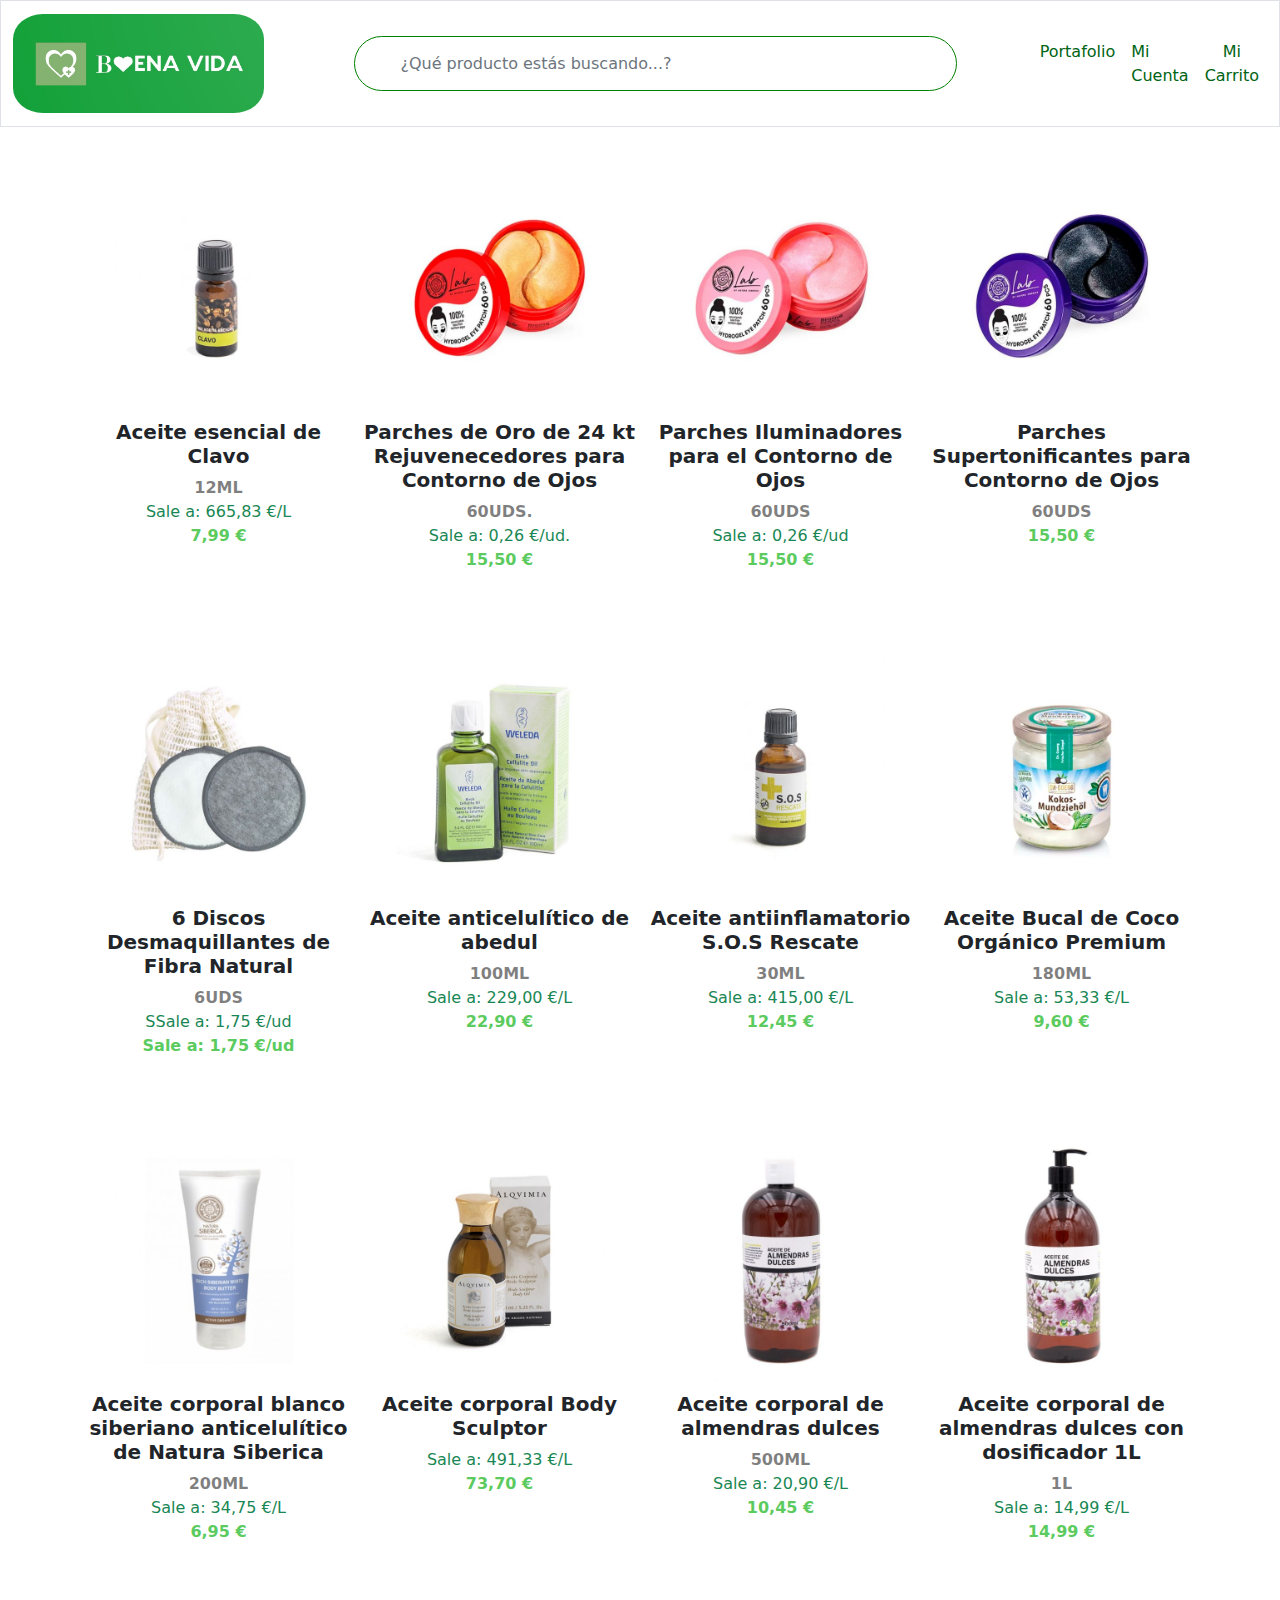
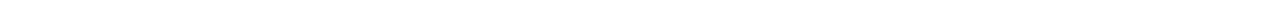
==== eco-store/views/index.html @ 56328e15 "first commit" ====
<!DOCTYPE html>
<html lang="en">
<head>
    <meta charset="UTF-8">
    <meta http-equiv="X-UA-Compatible" content="IE=edge">
    <meta name="viewport" content="width=device-width, initial-scale=1.0">
    <title>Document</title>
    <link href="../public/libs/bootstrap-5.2.0-dist/css/bootstrap.min.css" rel="stylesheet">
    <link href="../public/css/style.css" rel="stylesheet">
    <script src="../public/libs/bootstrap-5.2.0-dist/js/bootstrap.min.js"></script>
    <script src="../public/libs/bootstrap-5.2.0-dist/js/bootstrap.bundle.min.js"></script>
    <script src="../public/js/fontawesome.js"></script>
    <script src="../public/js/script.js"></script>
</head>
<body>
    <nav class="navbar navbar-expand-lg bg-white border mb-4">
        <div class="container-fluid">
          <img src="../public/img/src-eco-store/logo.jpg" class="navbar-brand logo-text logo" title="LogoBuenaVida" alt="LogoBuenaVida" class="logo">
          <!-- <a class="navbar-brand logo-text" href="#">Santiago</a> -->
          <button class="navbar-toggler" type="button" data-bs-toggle="collapse" data-bs-target="#navbarNav" aria-controls="navbarNav" aria-expanded="false" aria-label="Toggle navigation">
            <span class="navbar-toggler-icon"></span>
          </button>
          
          <div class="collapse navbar-collapse" id="navbarNav">
            <div class="container">
                <div class="row height d-flex justify-content-center align-items-center">
                  <div class="col-10">
                    <div class="form">
                      <input type="text" class="form-control form-input" placeholder="¿Qué producto estás buscando...?">
                      <span class="left-pan"><i class="fa fa-search" style="color:#006414"></i></span>
                    </div>
                  </div>
                </div>
              </div>

            <ul class="navbar-nav ms-auto">
              <li class="nav-item">
                <a class="nav-link fav color-verde" href="#fav"><i class="fa-regular fa-heart fa-2x color-verde"></i>Portafolio</a>
              </li>
              <li class="nav-item dropdown">
                <a class="nav-link color-verde" href="#" role="button" data-bs-toggle="dropdown" aria-expanded="false">
                    <i class="fa-regular fa-user fa-2x color-verde"></i>
                    Mi Cuenta
                </a>
                <ul class="dropdown-menu">
                  <li><a class="dropdown-item" href="#"><i class="fa-solid fa-user fa-xs"></i>  Mi Cuenta</a></li>
                  <li><hr class="dropdown-divider"></li>
                  <li><a class="dropdown-item" href="#"><i class="fa-regular fa-heart"></i>  Mis Favoritos</a></li>
                  <li><hr class="dropdown-divider"></li>
                  <li><a class="dropdown-item" href="#"><i class="fa-solid fa-cart-shopping"></i>  Mi Carrito</a></li>
                  <li><hr class="dropdown-divider"></li>
                  <li><a class="dropdown-item" href="#"><i class="fa-solid fa-lock"></i></i> Entrar</a></li>
                  <li><hr class="dropdown-divider"></li>
                  <li><a class="dropdown-item" href="#"><i class="fa-solid fa-user-plus"></i> Crear una Cuenta</a></li>
                </ul>
              </li>
              <li class="nav-item">
                <a class="nav-link fav color-verde" href="#carrito"><i class="fa-solid fa-cart-shopping fa-2x color-verde"></i><span>Mi Carrito</span></a>
              </li>
            </ul>
          </div>
        </div>
    </nav>

      <div class="container text-center card-group ms-auto p-sm-2">
        <div class="card border-0">
          <img class="card-img-top m-auto m-0" src="../public/img/src-eco-store/1.jpg" style="width: 13rem;" alt="Card image cap">
          <div class="card-body p-lg-1">
            <h5 class="card-title fw-bold">Aceite esencial de Clavo</h5>
            <p class="card-text fw-bold fw-bolder text-black-50 m-0">12ML</p>
            <p class="card-text text-success m-0">Sale a: 665,83 €/L</p>
            <p class="card-text fw-bold" style="color: #5ccb5f;">7,99 €</p>
            <a href="#" class="btn btn-primary text-center align-middle botoncart"><i class="fa-solid fa-cart-plus"></i> Añadir a la cesta</a>
          </div>
        </div>
        <div class="card border-0">
          <img class="card-img-top m-auto m-0" src="../public/img/src-eco-store/2.jpg" style="width: 13rem;" alt="Card image cap">
          <div class="card-body p-lg-1">
            <h5 class="card-title fw-bold">Parches de Oro de 24 kt Rejuvenecedores para Contorno de Ojos</h5>
            <p class="card-text fw-bold fw-bolder text-black-50 m-0">60UDS.</p>
            <p class="card-text text-success m-0">Sale a: 0,26 €/ud.</p>
            <p class="card-text fw-bold" style="color: #5ccb5f;">15,50 €</p>
            <a href="#" class="btn btn-primary text-center align-middle botoncart"><i class="fa-solid fa-cart-plus"></i> Añadir a la cesta</a>
          </div>
        </div>
        <div class="card border-0">
          <img class="card-img-top m-auto m-0" src="../public/img/src-eco-store/3.jpg" style="width: 13rem;" alt="Card image cap">
          <div class="card-body p-lg-1">
            <h5 class="card-title fw-bold">Parches Iluminadores para el Contorno de Ojos</h5>
            <p class="card-text fw-bold fw-bolder text-black-50 m-0">60UDS</p>
            <p class="card-text text-success m-0">Sale a: 0,26 €/ud</p>
            <p class="card-text fw-bold" style="color: #5ccb5f;">15,50 €</p>
            <a href="#" class="btn btn-primary text-center align-middle botoncart"><i class="fa-solid fa-cart-plus"></i> Añadir a la cesta</a>
          </div>
        </div>
        <div class="card border-0">
          <img class="card-img-top m-auto m-0" src="../public/img/src-eco-store/4.jpg" style="width: 13rem;" alt="Card image cap">
          <div class="card-body p-lg-1">
            <h5 class="card-title fw-bold">Parches Supertonificantes para Contorno de Ojos</h5>
            <p class="card-text fw-bold fw-bolder text-black-50 m-0">60UDS</p>
            <p class="card-text text-success m-0"></p>
            <p class="card-text fw-bold" style="color: #5ccb5f;">15,50 €</p>
            <a href="#" class="btn btn-primary text-center align-middle botoncart"><i class="fa-solid fa-cart-plus"></i> Añadir a la cesta</a>
          </div>
        </div>
      </div>

      <div class="container text-center card-group ms-auto p-sm-2">
        <div class="card border-0">
          <img class="card-img-top m-auto m-0" src="../public/img/src-eco-store/5.jpg" style="width: 13rem;" alt="Card image cap">
          <div class="card-body p-lg-1">
            <h5 class="card-title fw-bold">6 Discos Desmaquillantes de Fibra Natural</h5>
            <p class="card-text fw-bold fw-bolder text-black-50 m-0">6UDS</p>
            <p class="card-text text-success m-0">SSale a: 1,75 €/ud</p>
            <p class="card-text fw-bold" style="color: #5ccb5f;">Sale a: 1,75 €/ud</p>
            <a href="#" class="btn btn-primary text-center align-middle botoncart"><i class="fa-solid fa-cart-plus"></i> Añadir a la cesta</a>
          </div>
        </div>
        <div class="card border-0">
          <img class="card-img-top m-auto m-0" src="../public/img/src-eco-store/6.jpg" style="width: 13rem;" alt="Card image cap">
          <div class="card-body p-lg-1">
            <h5 class="card-title fw-bold">Aceite anticelulítico de abedul</h5>
            <p class="card-text fw-bold fw-bolder text-black-50 m-0">100ML</p>
            <p class="card-text text-success m-0">Sale a: 229,00 €/L</p>
            <p class="card-text fw-bold" style="color: #5ccb5f;">22,90 €</p>
            <a href="#" class="btn btn-primary text-center align-middle botoncart"><i class="fa-solid fa-cart-plus"></i> Añadir a la cesta</a>
          </div>
        </div>
        <div class="card border-0">
          <img class="card-img-top m-auto m-0" src="../public/img/src-eco-store/7.jpg" style="width: 13rem;" alt="Card image cap">
          <div class="card-body p-lg-1">
            <h5 class="card-title fw-bold">Aceite antiinflamatorio S.O.S Rescate</h5>
            <p class="card-text fw-bold fw-bolder text-black-50 m-0">30ML</p>
            <p class="card-text text-success m-0">Sale a: 415,00 €/L</p>
            <p class="card-text fw-bold" style="color: #5ccb5f;">12,45 €</p>
            <a href="#" class="btn btn-primary text-center align-middle botoncart"><i class="fa-solid fa-cart-plus"></i> Añadir a la cesta</a>
          </div>
        </div>
        <div class="card border-0">
          <img class="card-img-top m-auto m-0" src="../public/img/src-eco-store/8.jpg" style="width: 13rem;" alt="Card image cap">
          <div class="card-body p-lg-1">
            <h5 class="card-title fw-bold">Aceite Bucal de Coco Orgánico Premium</h5>
            <p class="card-text fw-bold fw-bolder text-black-50 m-0">180ML</p>
            <p class="card-text text-success m-0">Sale a: 53,33 €/L</p>
            <p class="card-text fw-bold" style="color: #5ccb5f;">9,60 €</p>
            <a href="#" class="btn btn-primary text-center align-middle botoncart"><i class="fa-solid fa-cart-plus"></i> Añadir a la cesta</a>
          </div>
        </div>
      </div>

      <div class="container text-center card-group ms-auto p-sm-2 ">
        <div class="card border-0">
          <img class="card-img-top m-auto m-0" src="../public/img/src-eco-store/9.jpg" style="width: 13rem;" alt="Card image cap">
          <div class="card-body p-lg-1">
            <h5 class="card-title fw-bold">Aceite corporal blanco siberiano anticelulítico de Natura Siberica</h5>
            <p class="card-text fw-bold fw-bolder text-black-50 m-0">200ML</p>
            <p class="card-text text-success m-0">Sale a: 34,75 €/L</p>
            <p class="card-text fw-bold" style="color: #5ccb5f;">6,95 €</p>
            <a href="#" class="btn btn-primary text-center align-middle botoncart"><i class="fa-solid fa-cart-plus"></i> Añadir a la cesta</a>
          </div>
        </div>
        <div class="card border-0">
          <img class="card-img-top m-auto m-0" src="../public/img/src-eco-store/10.jpg" style="width: 13rem;" alt="Card image cap">
          <div class="card-body p-lg-1">
            <h5 class="card-title fw-bold">Aceite corporal Body Sculptor</h5>
            <p class="card-text fw-bold fw-bolder text-black-50 m-0"></p>
            <p class="card-text text-success m-0">Sale a: 491,33 €/L</p>
            <p class="card-text fw-bold" style="color: #5ccb5f;">73,70 €</p>
            <a href="#" class="btn btn-primary text-center align-middle botoncart"><i class="fa-solid fa-cart-plus"></i> Añadir a la cesta</a>
          </div>
        </div>
        <div class="card border-0">
          <img class="card-img-top m-auto m-0" src="../public/img/src-eco-store/11.jpg" style="width: 13rem;" alt="Card image cap">
          <div class="card-body p-lg-1">
            <h5 class="card-title fw-bold">Aceite corporal de almendras dulces</h5>
            <p class="card-text fw-bold fw-bolder text-black-50 m-0">500ML</p>
            <p class="card-text text-success m-0">Sale a: 20,90 €/L</p>
            <p class="card-text fw-bold" style="color: #5ccb5f;">10,45 €</p>
            <a href="#" class="btn btn-primary text-center align-middle botoncart"><i class="fa-solid fa-cart-plus"></i> Añadir a la cesta</a>
          </div>
        </div>
        <div class="card border-0">
          <img class="card-img-top m-auto m-0" src="../public/img/src-eco-store/12.jpg" style="width: 13rem;" alt="Card image cap">
          <div class="card-body p-lg-1">
            <h5 class="card-title fw-bold">Aceite corporal de almendras dulces con dosificador 1L</h5>
            <p class="card-text fw-bold fw-bolder text-black-50 m-0">1L</p>
            <p class="card-text text-success m-0">Sale a: 14,99 €/L</p>
            <p class="card-text fw-bold" style="color: #5ccb5f;">14,99 €</p>
            <a href="#" class="btn btn-primary text-center align-middle botoncart"><i class="fa-solid fa-cart-plus"></i> Añadir a la cesta</a>
          </div>
        </div>
      </div>
      
</body>
</html>
---- eco-store/public/css/style.css ----
.logo{
    width: 20%;
    background-repeat: no-repeat;
    background-position: 100%;
    border-radius: 30px;
}

.form{
    position: relative;
    
}

.form span{
    position: absolute;
    right: 17px;
    top: 13px;
    padding: 2px;
    border-left: 1px solid #ffffff;
}

.left-pan{
    padding-left: 7px;
}

.left-pan i{
   padding-left: 10px;
}

.form-input{
    height: 55px;
    text-indent: 33px;
    border-radius: 30px;
    border-color: green;
    color: #006414;
}

.fav{
    color: white;
    text-align: center;
}

.color-verde{
    color: #006414;
}


.card:hover{
    box-shadow: 0 10px 20px rgba(0,0,0,.12), 0 4px 8px rgba(0,0,0,.06);
    transform: scale(1.05);
    transition: .5s;
    
}

.botoncart{
    opacity: 0;
    transition: .5s;
}

.card:hover .botoncart{
    opacity: 1;
    transition: .5s;
}
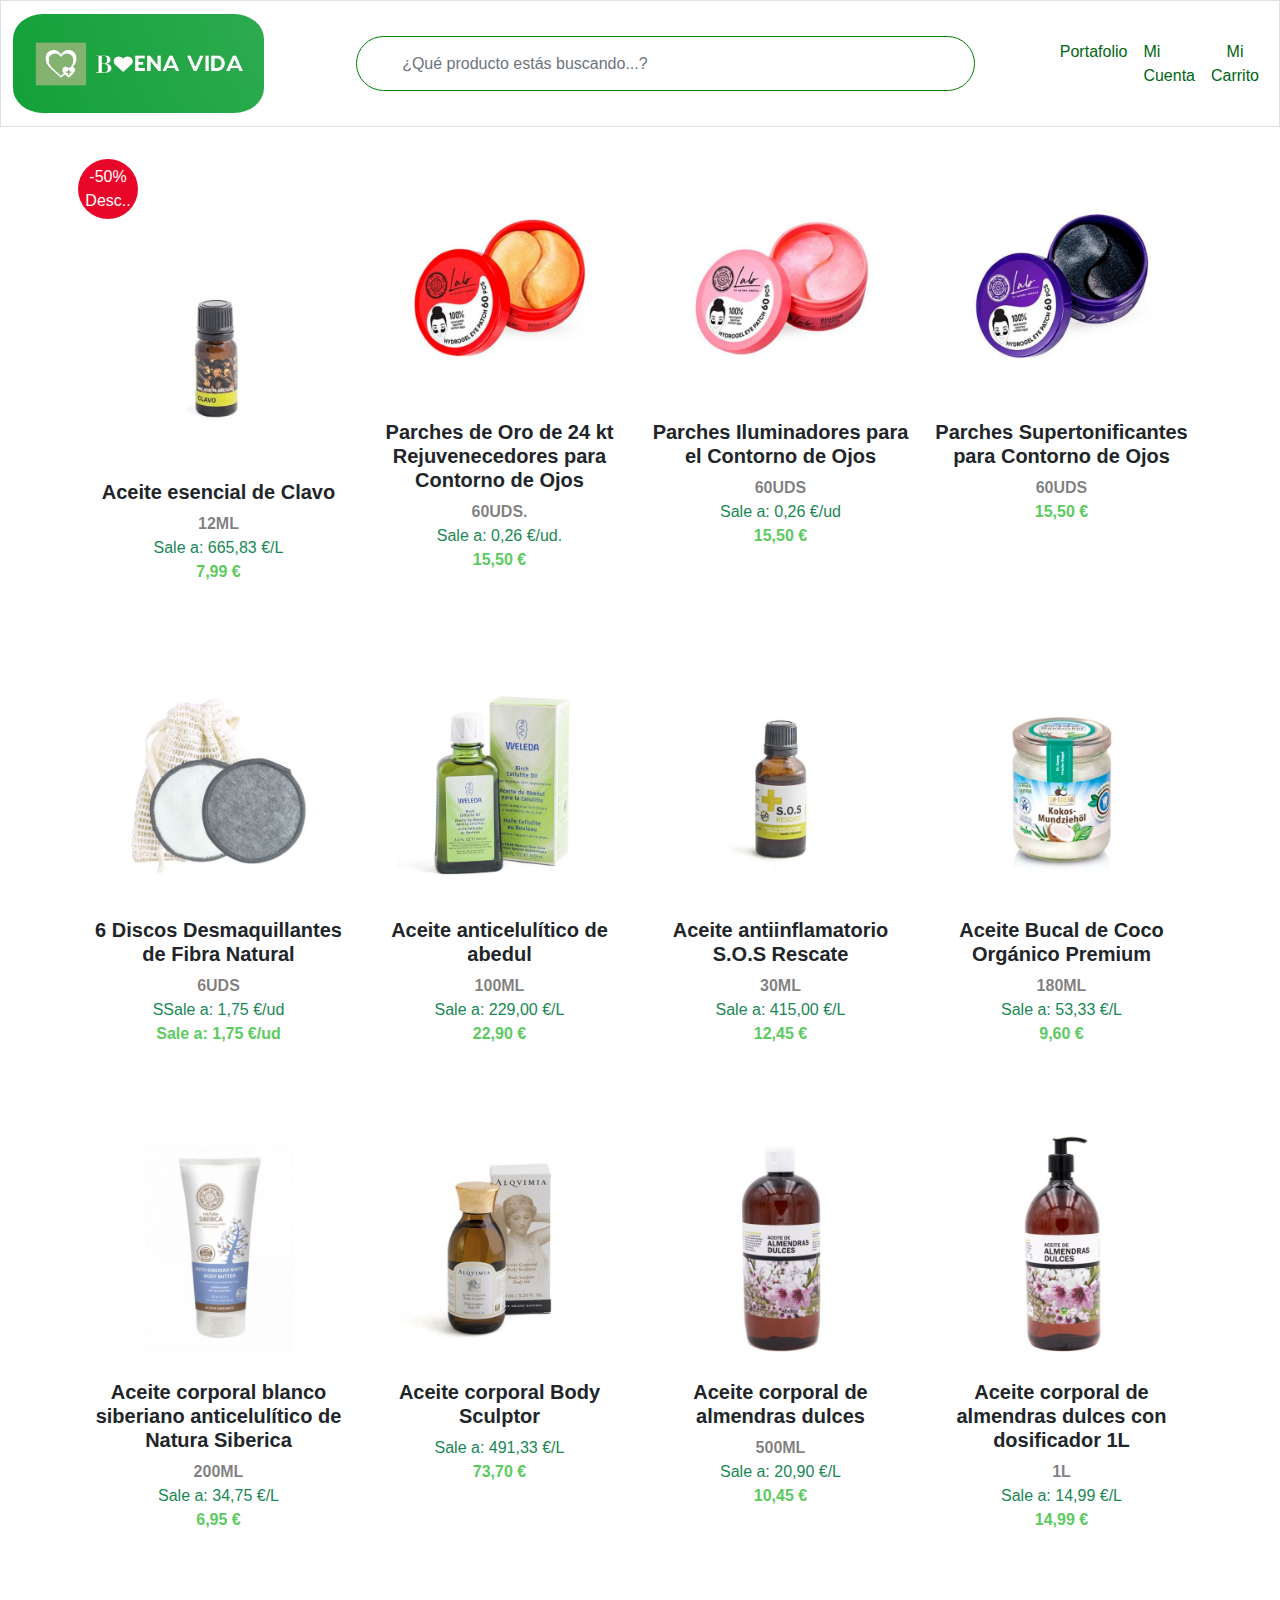
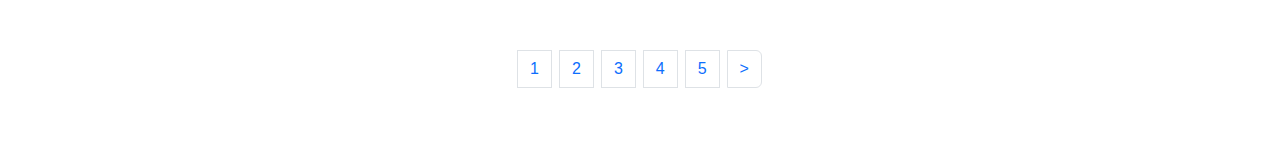
==== commit 11c8e8b1: "Ajuste de rutas" ====
--- a/eco-store/views/index.html
+++ b/eco-store/views/index.html
@@ -11,16 +11,16 @@
     <script src="../public/libs/bootstrap-5.2.0-dist/js/bootstrap.bundle.min.js"></script>
     <script src="../public/js/fontawesome.js"></script>
     <script src="../public/js/script.js"></script>
+    <script src="../public/libs/jquery-3.6.1.js"></script>
 </head>
 <body>
-    <nav class="navbar navbar-expand-lg bg-white border mb-4">
+    <header class="navbar navbar-expand-lg bg-white border mb-4">
         <div class="container-fluid">
           <img src="../public/img/src-eco-store/logo.jpg" class="navbar-brand logo-text logo" title="LogoBuenaVida" alt="LogoBuenaVida" class="logo">
           <!-- <a class="navbar-brand logo-text" href="#">Santiago</a> -->
           <button class="navbar-toggler" type="button" data-bs-toggle="collapse" data-bs-target="#navbarNav" aria-controls="navbarNav" aria-expanded="false" aria-label="Toggle navigation">
             <span class="navbar-toggler-icon"></span>
           </button>
-          
           <div class="collapse navbar-collapse" id="navbarNav">
             <div class="container">
                 <div class="row height d-flex justify-content-center align-items-center">
@@ -43,7 +43,7 @@
                     Mi Cuenta
                 </a>
                 <ul class="dropdown-menu">
-                  <li><a class="dropdown-item" href="#"><i class="fa-solid fa-user fa-xs"></i>  Mi Cuenta</a></li>
+                  <li><a class="dropdown-item" href="/eco-store/views/login.html"><i class="fa-solid fa-user fa-xs"></i>  Mi Cuenta</a></li>
                   <li><hr class="dropdown-divider"></li>
                   <li><a class="dropdown-item" href="#"><i class="fa-regular fa-heart"></i>  Mis Favoritos</a></li>
                   <li><hr class="dropdown-divider"></li>
@@ -60,10 +60,11 @@
             </ul>
           </div>
         </div>
-    </nav>
-
-      <div class="container text-center card-group ms-auto p-sm-2">
-        <div class="card border-0">
+      </header>
+
+      <div class="container text-center card-group ms-auto p-sm-2">    
+        <div class="card border-0">
+          <span class="descuento ">-50% Desc..</span>
           <img class="card-img-top m-auto m-0" src="../public/img/src-eco-store/1.jpg" style="width: 13rem;" alt="Card image cap">
           <div class="card-body p-lg-1">
             <h5 class="card-title fw-bold">Aceite esencial de Clavo</h5>
@@ -190,6 +191,23 @@
           </div>
         </div>
       </div>
+
+      <nav aria-label="Page navigation example">
+        <ul class="pagination justify-content-center p-5" style="color: black;">
+          <li class="page-item disabled">
+            <!-- <a class="page-link">Previous</a> -->
+          </li>
+          <li class="page-item m-1"><a class="page-link" href="#">1</a></li>
+          <li class="page-item m-1"><a class="page-link" href="#">2</a></li>
+          <li class="page-item m-1"><a class="page-link" href="#">3</a></li>
+          <li class="page-item m-1"><a class="page-link" href="#">4</a></li>
+          <li class="page-item m-1"><a class="page-link" href="#">5</a></li>
+          <li class="page-item m-1">
+            <a class="page-link" href="#">></a>
+          </li>
+        </ul>
+      </nav>
       
 </body>
+
 </html>--- a/eco-store/public/css/style.css
+++ b/eco-store/public/css/style.css
@@ -1,3 +1,7 @@
+*{
+    font-family: WorkSans-Regular, Helvetica,Arial, sans-serif;
+}
+
 .logo{
     width: 20%;
     background-repeat: no-repeat;
@@ -59,4 +63,20 @@
 .card:hover .botoncart{
     opacity: 1;
     transition: .5s;
+}
+
+.descuento{
+    background: #e80729;
+    border-radius: 50%;
+    width: 60px;
+    height: 60px;
+    color: white;
+    display: flex;
+	justify-content: center;
+	align-items: center;
+	text-align: center;
+}
+
+.border-radius{
+    background: #006414;
 }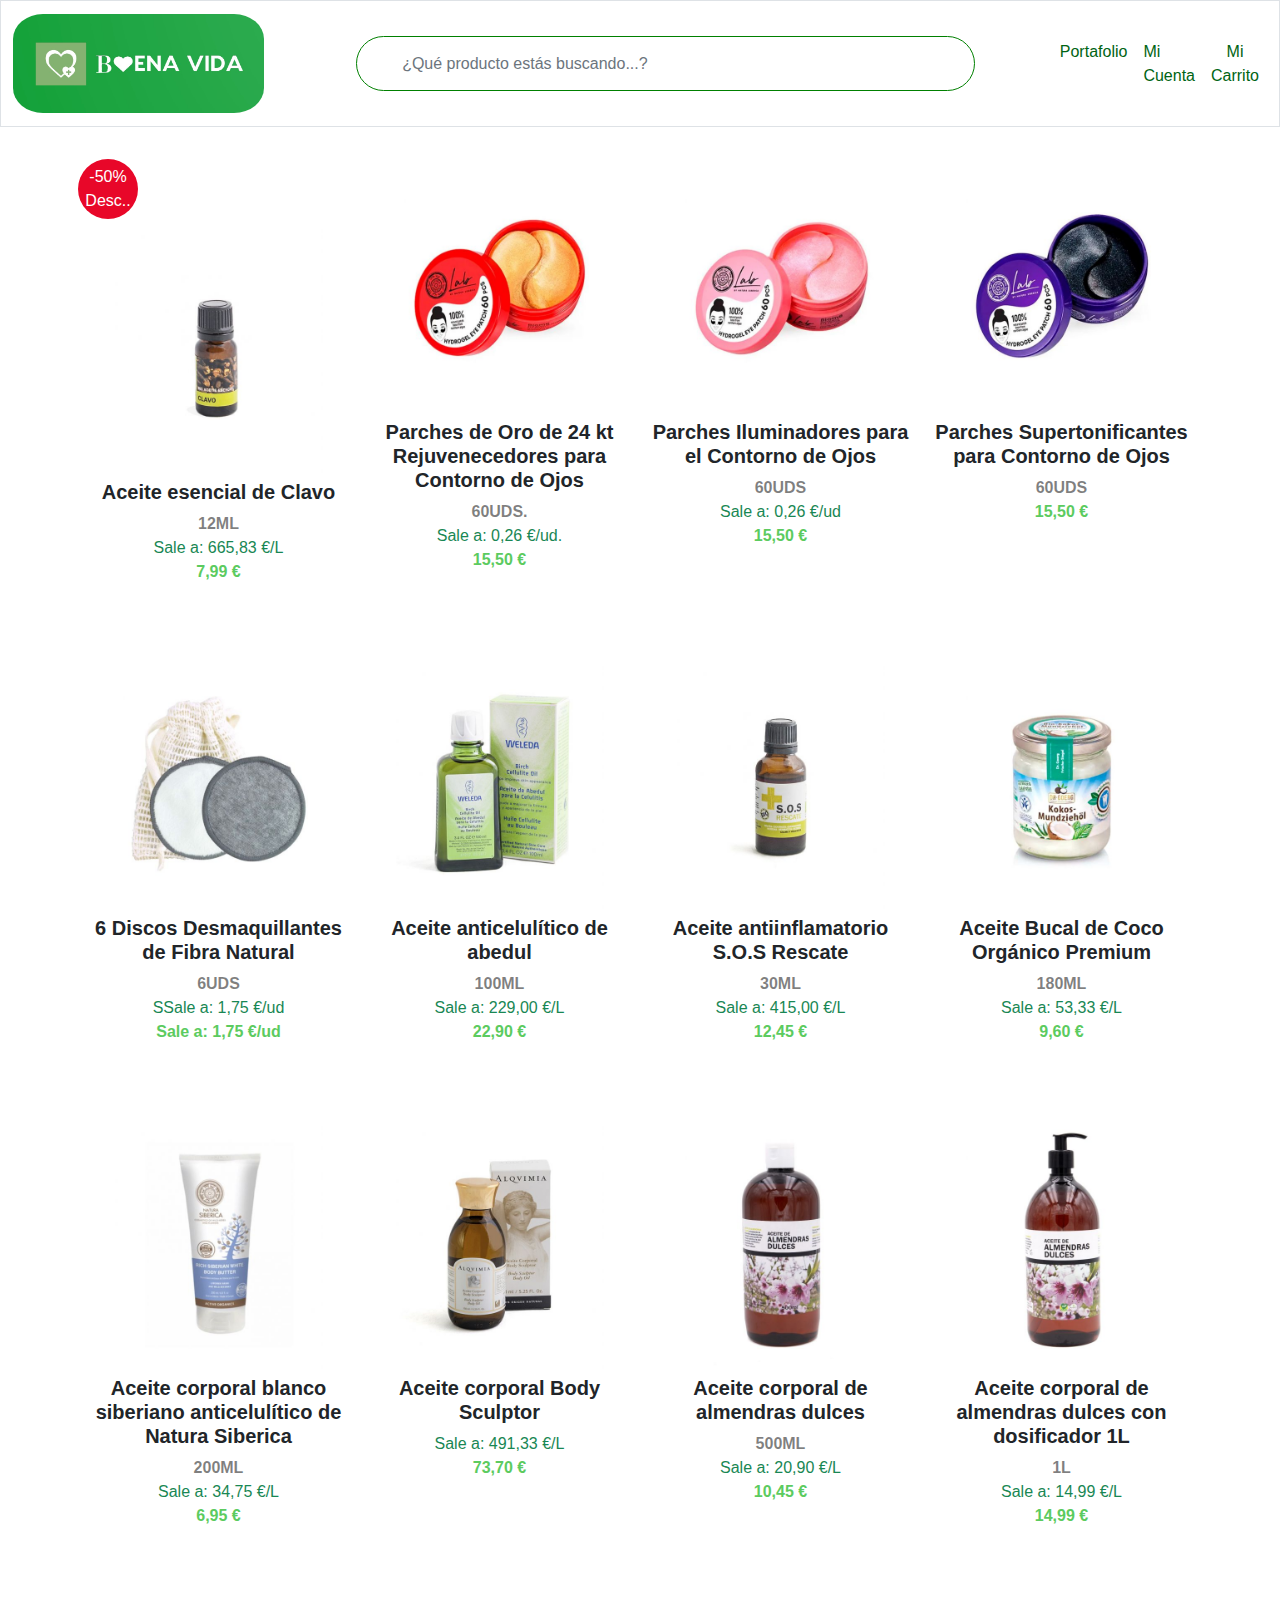
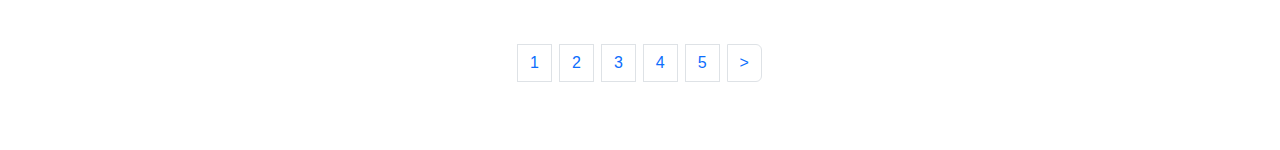
==== commit 35a91dcd: "#" ====
--- a/eco-store/views/index.html
+++ b/eco-store/views/index.html
@@ -1,213 +1,376 @@
 <!DOCTYPE html>
 <html lang="en">
+
 <head>
-    <meta charset="UTF-8">
-    <meta http-equiv="X-UA-Compatible" content="IE=edge">
-    <meta name="viewport" content="width=device-width, initial-scale=1.0">
-    <title>Document</title>
-    <link href="../public/libs/bootstrap-5.2.0-dist/css/bootstrap.min.css" rel="stylesheet">
-    <link href="../public/css/style.css" rel="stylesheet">
-    <script src="../public/libs/bootstrap-5.2.0-dist/js/bootstrap.min.js"></script>
-    <script src="../public/libs/bootstrap-5.2.0-dist/js/bootstrap.bundle.min.js"></script>
-    <script src="../public/js/fontawesome.js"></script>
-    <script src="../public/js/script.js"></script>
-    <script src="../public/libs/jquery-3.6.1.js"></script>
+  <meta charset="UTF-8">
+  <meta http-equiv="X-UA-Compatible" content="IE=edge">
+  <meta name="viewport" content="width=device-width, initial-scale=1.0">
+  <title>Buena Vida</title>
+  <link href="../public/libs/bootstrap-5.2.0-dist/css/bootstrap.min.css" rel="stylesheet">
+  <link href="../public/css/style.css" rel="stylesheet">
+  <script src="../public/libs/bootstrap-5.2.0-dist/js/bootstrap.min.js"></script>
+  <script src="../public/libs/bootstrap-5.2.0-dist/js/bootstrap.bundle.min.js"></script>
+  <script src="../public/js/fontawesome.js"></script>
+  <script src="../public/js/script.js"></script>
+  <script src="../public/libs/jquery-3.6.1.js"></script>
 </head>
+
 <body>
-    <header class="navbar navbar-expand-lg bg-white border mb-4">
-        <div class="container-fluid">
-          <img src="../public/img/src-eco-store/logo.jpg" class="navbar-brand logo-text logo" title="LogoBuenaVida" alt="LogoBuenaVida" class="logo">
-          <!-- <a class="navbar-brand logo-text" href="#">Santiago</a> -->
-          <button class="navbar-toggler" type="button" data-bs-toggle="collapse" data-bs-target="#navbarNav" aria-controls="navbarNav" aria-expanded="false" aria-label="Toggle navigation">
-            <span class="navbar-toggler-icon"></span>
-          </button>
-          <div class="collapse navbar-collapse" id="navbarNav">
-            <div class="container">
-                <div class="row height d-flex justify-content-center align-items-center">
-                  <div class="col-10">
-                    <div class="form">
-                      <input type="text" class="form-control form-input" placeholder="¿Qué producto estás buscando...?">
-                      <span class="left-pan"><i class="fa fa-search" style="color:#006414"></i></span>
-                    </div>
+  <header class="navbar navbar-expand-lg bg-white border mb-4">
+    <div class="container-fluid">
+      <img src="../public/img/src-eco-store/logo.jpg" class="navbar-brand logo-text logo" title="LogoBuenaVida"
+        alt="LogoBuenaVida" class="logo">
+      <!-- <a class="navbar-brand logo-text" href="#">Santiago</a> -->
+      <button class="navbar-toggler" type="button" data-bs-toggle="collapse" data-bs-target="#navbarNav"
+        aria-controls="navbarNav" aria-expanded="false" aria-label="Toggle navigation">
+        <span class="navbar-toggler-icon"></span>
+      </button>
+      <div class="collapse navbar-collapse" id="navbarNav">
+        <div class="container">
+          <div class="row height d-flex justify-content-center align-items-center">
+            <div class="col-10">
+              <div class="form">
+                <input type="text" class="form-control form-input" placeholder="¿Qué producto estás buscando...?">
+                <span class="left-pan"><i class="fa fa-search" style="color:#006414"></i></span>
+              </div>
+            </div>
+          </div>
+        </div>
+
+        <ul class="navbar-nav ms-auto">
+          <li class="nav-item">
+            <a class="nav-link fav color-verde" href="#fav"><i
+                class="fa-regular fa-heart fa-2x color-verde"></i>Portafolio</a>
+          </li>
+          <li class="nav-item dropdown">
+            <a class="nav-link color-verde" href="#" role="button" data-bs-toggle="dropdown" aria-expanded="false">
+              <i class="fa-regular fa-user fa-2x color-verde"></i>
+              Mi Cuenta
+            </a>
+            <ul class="dropdown-menu">
+              <li><a class="dropdown-item" href="/eco-store/views/login.html"><i class="fa-solid fa-user fa-xs"></i> Mi
+                  Cuenta</a></li>
+              <li>
+                <hr class="dropdown-divider">
+              </li>
+              <li><a class="dropdown-item" href="#"><i class="fa-regular fa-heart"></i> Mis Favoritos</a></li>
+              <li>
+                <hr class="dropdown-divider">
+              </li>
+              <li><a class="dropdown-item" href="/eco-store/views/cart.html"><i class="fa-solid fa-cart-shopping"></i>
+                  Mi Carrito</a></li>
+              <li>
+                <hr class="dropdown-divider">
+              </li>
+              <li><a class="dropdown-item" href="/eco-store/views/login.html"><i class="fa-solid fa-lock"></i></i>
+                  Entrar</a></li>
+              <li>
+                <hr class="dropdown-divider">
+              </li>
+              <li><a class="dropdown-item" href="/eco-store/views/register.html"><i class="fa-solid fa-user-plus"></i>
+                  Crear una Cuenta</a></li>
+            </ul>
+          </li>
+          <li class="nav-item">
+            <a class="nav-link fav color-verde" href="#carrito" data-bs-toggle="modal" data-bs-target="#miModal"><i
+                class="fa-solid fa-cart-shopping fa-2x color-verde"></i><span>Mi Carrito</span></a>
+            <!-- <div class="modal fade" id="miModal" tabindex="-1" aria-hidden="true" aria-labelledby="modalTitle">
+              <div class="modal-dialog modal-dialog-centered modal-dialog-scrollable">
+                <div class="modal-content">
+                  <div class="modal-header">
+                    <h5 class="modal-title" id="modalTitle">MI CARRITO</h5>
+                    <button type="button" class="btn-close" data-bs-dismiss="modal" aria-label="Close"></button>
+                  </div>
+                  <div class="modal-body">
+                    <p>
+                      ACEITE CORPORAL DE ALMENDRAS DULVES <button type="button" class="btn-close" data-bs-dismiss="modal" aria-label="Close"></button>
+                    </p>
+                    <span>500ML</span>
+                    
+                  </div>
+                  <div class="modal-footer">
+                    <button type="button" class="btn btn-secondary" data-bs-dismiss="modal">Cerrar</button>
+                    <button type="button" class="btn btn-primary" data-bs-dismiss="modal">Aceptar</button>
                   </div>
                 </div>
               </div>
-
-            <ul class="navbar-nav ms-auto">
-              <li class="nav-item">
-                <a class="nav-link fav color-verde" href="#fav"><i class="fa-regular fa-heart fa-2x color-verde"></i>Portafolio</a>
-              </li>
-              <li class="nav-item dropdown">
-                <a class="nav-link color-verde" href="#" role="button" data-bs-toggle="dropdown" aria-expanded="false">
-                    <i class="fa-regular fa-user fa-2x color-verde"></i>
-                    Mi Cuenta
-                </a>
-                <ul class="dropdown-menu">
-                  <li><a class="dropdown-item" href="/eco-store/views/login.html"><i class="fa-solid fa-user fa-xs"></i>  Mi Cuenta</a></li>
-                  <li><hr class="dropdown-divider"></li>
-                  <li><a class="dropdown-item" href="#"><i class="fa-regular fa-heart"></i>  Mis Favoritos</a></li>
-                  <li><hr class="dropdown-divider"></li>
-                  <li><a class="dropdown-item" href="#"><i class="fa-solid fa-cart-shopping"></i>  Mi Carrito</a></li>
-                  <li><hr class="dropdown-divider"></li>
-                  <li><a class="dropdown-item" href="#"><i class="fa-solid fa-lock"></i></i> Entrar</a></li>
-                  <li><hr class="dropdown-divider"></li>
-                  <li><a class="dropdown-item" href="#"><i class="fa-solid fa-user-plus"></i> Crear una Cuenta</a></li>
-                </ul>
-              </li>
-              <li class="nav-item">
-                <a class="nav-link fav color-verde" href="#carrito"><i class="fa-solid fa-cart-shopping fa-2x color-verde"></i><span>Mi Carrito</span></a>
-              </li>
-            </ul>
+            </div> -->
+            <div class="modal fade" id="miModal" tabindex="-1" role="dialog" aria-labelledby="exampleModalLabel"
+              aria-hidden="true">
+              <div class="modal-dialog modal-lg modal-dialog-centered" role="document">
+                <div class="modal-content">
+                  <div class="modal-header border-bottom-0">
+                    <h5 class="modal-title fw-bold" id="exampleModalLabel" style="color: #006414;">MI CARRITO (1)</h5>
+                    <button type="button" class="btn-close" data-bs-dismiss="modal" aria-label="Close"></button>
+                  </div>
+                  <div class="modal-body">
+                    <table class="table table-image">
+                      <thead>
+                        <tr>
+                          <th scope="col"></th>
+                          <th scope="col">Producto</th>
+                          <th scope="col">Precio</th>
+                          <th scope="col">Cantidad</th>
+                          <th scope="col">Subtotal</th>
+                          <th scope="col">Borrar</th>
+                        </tr>
+                      </thead>
+                      <tbody>
+                        <tr>
+                          <td class="w-25">
+                            <img src="/eco-store/public/img/src-eco-store/11.jpg" class="img-fluid img-thumbnail"
+                              alt="Sheep">
+                          </td>
+                          <td>Aceite corporal de almendras dulces</td>
+                          <td>10,45€</td>
+                          <td class="qty"><input type="text" class="form-control" id="input1" value="2"></td>
+                          <td>20,9€</td>
+                          <td>
+                            <a href="#" class="">
+                              <i class="fa-solid fa-xmark" style="color: #5ccb5f;"></i>
+                            </a>
+                          </td>
+                        </tr>
+                      </tbody>
+                    </table>
+                    <div class="d-flex justify-content-end">
+                      <h5>Total: <span class="price text-success">20,9 €</span></h5>
+                    </div>
+                  </div>
+                  <div class="modal-footer border-top-0 d-flex justify-content-between">
+                    <button onclick="location.href='/eco-store/views/cart.html'" type="button"
+                      class="btn btn-secondary border-0" style="background-color: #5ccb5f;" data-dismiss="modal">Ir al
+                      carrito</button>
+                    <button type="button" class="btn btn-success border-0" style="background-color: #5ccb5f;">Realizar
+                      Pedido</button>
+                  </div>
+                </div>
+              </div>
+            </div>
+          </li>
+        </ul>
+      </div>
+    </div>
+  </header>
+
+  <div class="modal fade" id="modalinfo" tabindex="-1" role="dialog" aria-labelledby="exampleModalLabel"
+    aria-hidden="true">
+    <div class="modal-dialog modal-lg modal-dialog-centered" role="document">
+      <div class="modal-content">
+        <div class="modal-header border-bottom-0">
+          <h5 class="modal-title fw-bold" id="exampleModalLabel" style="color: #006414;">Aceite esencial de Clavo</h5>
+          <button type="button" class="btn-close" data-bs-dismiss="modal" aria-label="Close"></button>
+        </div>
+        <div class="modal-body">
+          <table class="table table-image">
+            <thead>
+              <tr>
+                <th scope="col" id="columna-img"></th>
+                <th scope="col">Info</th>
+              </tr>
+            </thead>
+            <tbody>
+              <tr>
+                <td class="w-25">
+                  <img src="/eco-store/public/img/src-eco-store/1.jpg" class="img-fluid img-thumbnail border-0"
+                    alt="Sheep">
+                </td>
+                <td>
+                  <p class="card-text text-success m-0">Sale a: 665,83 €/L</p>
+                  <p class="card-text fw-bold" style="color: #5ccb5f;">7,99 €</p>
+                  <span>
+                    <hr>
+                    El aceite esencial de clavo es conocido por sus increíbles propiedades antimicrobianas,
+                    antimicóticas, antisépticas, antivirales, afrodisíacas y estimulantes. Perfecto para utilizar en tus
+                    mezclas de Cosmética Natural, añadiendo unas cuantas gotas en tu crema corporal o aceite vegetal,
+                    conseguirás nutrir y lucir una piel radiante y 100% cuidad
+                  </span>
+                </td>
+              </tr>
+            </tbody>
+          </table>
+          <div class="d-flex modal-footer justify-content-end border-0">
+
+            <a href="#" class="btn btn-primary text-center align-middle border-0" style="background-color: #efa229;"><i
+                class="fa-solid fa-cart-plus"></i>
+              Añadir a la cesta</a>
+
           </div>
         </div>
-      </header>
-
-      <div class="container text-center card-group ms-auto p-sm-2">    
-        <div class="card border-0">
-          <span class="descuento ">-50% Desc..</span>
-          <img class="card-img-top m-auto m-0" src="../public/img/src-eco-store/1.jpg" style="width: 13rem;" alt="Card image cap">
-          <div class="card-body p-lg-1">
-            <h5 class="card-title fw-bold">Aceite esencial de Clavo</h5>
-            <p class="card-text fw-bold fw-bolder text-black-50 m-0">12ML</p>
-            <p class="card-text text-success m-0">Sale a: 665,83 €/L</p>
-            <p class="card-text fw-bold" style="color: #5ccb5f;">7,99 €</p>
-            <a href="#" class="btn btn-primary text-center align-middle botoncart"><i class="fa-solid fa-cart-plus"></i> Añadir a la cesta</a>
-          </div>
-        </div>
-        <div class="card border-0">
-          <img class="card-img-top m-auto m-0" src="../public/img/src-eco-store/2.jpg" style="width: 13rem;" alt="Card image cap">
-          <div class="card-body p-lg-1">
-            <h5 class="card-title fw-bold">Parches de Oro de 24 kt Rejuvenecedores para Contorno de Ojos</h5>
-            <p class="card-text fw-bold fw-bolder text-black-50 m-0">60UDS.</p>
-            <p class="card-text text-success m-0">Sale a: 0,26 €/ud.</p>
-            <p class="card-text fw-bold" style="color: #5ccb5f;">15,50 €</p>
-            <a href="#" class="btn btn-primary text-center align-middle botoncart"><i class="fa-solid fa-cart-plus"></i> Añadir a la cesta</a>
-          </div>
-        </div>
-        <div class="card border-0">
-          <img class="card-img-top m-auto m-0" src="../public/img/src-eco-store/3.jpg" style="width: 13rem;" alt="Card image cap">
-          <div class="card-body p-lg-1">
-            <h5 class="card-title fw-bold">Parches Iluminadores para el Contorno de Ojos</h5>
-            <p class="card-text fw-bold fw-bolder text-black-50 m-0">60UDS</p>
-            <p class="card-text text-success m-0">Sale a: 0,26 €/ud</p>
-            <p class="card-text fw-bold" style="color: #5ccb5f;">15,50 €</p>
-            <a href="#" class="btn btn-primary text-center align-middle botoncart"><i class="fa-solid fa-cart-plus"></i> Añadir a la cesta</a>
-          </div>
-        </div>
-        <div class="card border-0">
-          <img class="card-img-top m-auto m-0" src="../public/img/src-eco-store/4.jpg" style="width: 13rem;" alt="Card image cap">
-          <div class="card-body p-lg-1">
-            <h5 class="card-title fw-bold">Parches Supertonificantes para Contorno de Ojos</h5>
-            <p class="card-text fw-bold fw-bolder text-black-50 m-0">60UDS</p>
-            <p class="card-text text-success m-0"></p>
-            <p class="card-text fw-bold" style="color: #5ccb5f;">15,50 €</p>
-            <a href="#" class="btn btn-primary text-center align-middle botoncart"><i class="fa-solid fa-cart-plus"></i> Añadir a la cesta</a>
-          </div>
-        </div>
-      </div>
-
-      <div class="container text-center card-group ms-auto p-sm-2">
-        <div class="card border-0">
-          <img class="card-img-top m-auto m-0" src="../public/img/src-eco-store/5.jpg" style="width: 13rem;" alt="Card image cap">
-          <div class="card-body p-lg-1">
-            <h5 class="card-title fw-bold">6 Discos Desmaquillantes de Fibra Natural</h5>
-            <p class="card-text fw-bold fw-bolder text-black-50 m-0">6UDS</p>
-            <p class="card-text text-success m-0">SSale a: 1,75 €/ud</p>
-            <p class="card-text fw-bold" style="color: #5ccb5f;">Sale a: 1,75 €/ud</p>
-            <a href="#" class="btn btn-primary text-center align-middle botoncart"><i class="fa-solid fa-cart-plus"></i> Añadir a la cesta</a>
-          </div>
-        </div>
-        <div class="card border-0">
-          <img class="card-img-top m-auto m-0" src="../public/img/src-eco-store/6.jpg" style="width: 13rem;" alt="Card image cap">
-          <div class="card-body p-lg-1">
-            <h5 class="card-title fw-bold">Aceite anticelulítico de abedul</h5>
-            <p class="card-text fw-bold fw-bolder text-black-50 m-0">100ML</p>
-            <p class="card-text text-success m-0">Sale a: 229,00 €/L</p>
-            <p class="card-text fw-bold" style="color: #5ccb5f;">22,90 €</p>
-            <a href="#" class="btn btn-primary text-center align-middle botoncart"><i class="fa-solid fa-cart-plus"></i> Añadir a la cesta</a>
-          </div>
-        </div>
-        <div class="card border-0">
-          <img class="card-img-top m-auto m-0" src="../public/img/src-eco-store/7.jpg" style="width: 13rem;" alt="Card image cap">
-          <div class="card-body p-lg-1">
-            <h5 class="card-title fw-bold">Aceite antiinflamatorio S.O.S Rescate</h5>
-            <p class="card-text fw-bold fw-bolder text-black-50 m-0">30ML</p>
-            <p class="card-text text-success m-0">Sale a: 415,00 €/L</p>
-            <p class="card-text fw-bold" style="color: #5ccb5f;">12,45 €</p>
-            <a href="#" class="btn btn-primary text-center align-middle botoncart"><i class="fa-solid fa-cart-plus"></i> Añadir a la cesta</a>
-          </div>
-        </div>
-        <div class="card border-0">
-          <img class="card-img-top m-auto m-0" src="../public/img/src-eco-store/8.jpg" style="width: 13rem;" alt="Card image cap">
-          <div class="card-body p-lg-1">
-            <h5 class="card-title fw-bold">Aceite Bucal de Coco Orgánico Premium</h5>
-            <p class="card-text fw-bold fw-bolder text-black-50 m-0">180ML</p>
-            <p class="card-text text-success m-0">Sale a: 53,33 €/L</p>
-            <p class="card-text fw-bold" style="color: #5ccb5f;">9,60 €</p>
-            <a href="#" class="btn btn-primary text-center align-middle botoncart"><i class="fa-solid fa-cart-plus"></i> Añadir a la cesta</a>
-          </div>
-        </div>
-      </div>
-
-      <div class="container text-center card-group ms-auto p-sm-2 ">
-        <div class="card border-0">
-          <img class="card-img-top m-auto m-0" src="../public/img/src-eco-store/9.jpg" style="width: 13rem;" alt="Card image cap">
-          <div class="card-body p-lg-1">
-            <h5 class="card-title fw-bold">Aceite corporal blanco siberiano anticelulítico de Natura Siberica</h5>
-            <p class="card-text fw-bold fw-bolder text-black-50 m-0">200ML</p>
-            <p class="card-text text-success m-0">Sale a: 34,75 €/L</p>
-            <p class="card-text fw-bold" style="color: #5ccb5f;">6,95 €</p>
-            <a href="#" class="btn btn-primary text-center align-middle botoncart"><i class="fa-solid fa-cart-plus"></i> Añadir a la cesta</a>
-          </div>
-        </div>
-        <div class="card border-0">
-          <img class="card-img-top m-auto m-0" src="../public/img/src-eco-store/10.jpg" style="width: 13rem;" alt="Card image cap">
-          <div class="card-body p-lg-1">
-            <h5 class="card-title fw-bold">Aceite corporal Body Sculptor</h5>
-            <p class="card-text fw-bold fw-bolder text-black-50 m-0"></p>
-            <p class="card-text text-success m-0">Sale a: 491,33 €/L</p>
-            <p class="card-text fw-bold" style="color: #5ccb5f;">73,70 €</p>
-            <a href="#" class="btn btn-primary text-center align-middle botoncart"><i class="fa-solid fa-cart-plus"></i> Añadir a la cesta</a>
-          </div>
-        </div>
-        <div class="card border-0">
-          <img class="card-img-top m-auto m-0" src="../public/img/src-eco-store/11.jpg" style="width: 13rem;" alt="Card image cap">
-          <div class="card-body p-lg-1">
-            <h5 class="card-title fw-bold">Aceite corporal de almendras dulces</h5>
-            <p class="card-text fw-bold fw-bolder text-black-50 m-0">500ML</p>
-            <p class="card-text text-success m-0">Sale a: 20,90 €/L</p>
-            <p class="card-text fw-bold" style="color: #5ccb5f;">10,45 €</p>
-            <a href="#" class="btn btn-primary text-center align-middle botoncart"><i class="fa-solid fa-cart-plus"></i> Añadir a la cesta</a>
-          </div>
-        </div>
-        <div class="card border-0">
-          <img class="card-img-top m-auto m-0" src="../public/img/src-eco-store/12.jpg" style="width: 13rem;" alt="Card image cap">
-          <div class="card-body p-lg-1">
-            <h5 class="card-title fw-bold">Aceite corporal de almendras dulces con dosificador 1L</h5>
-            <p class="card-text fw-bold fw-bolder text-black-50 m-0">1L</p>
-            <p class="card-text text-success m-0">Sale a: 14,99 €/L</p>
-            <p class="card-text fw-bold" style="color: #5ccb5f;">14,99 €</p>
-            <a href="#" class="btn btn-primary text-center align-middle botoncart"><i class="fa-solid fa-cart-plus"></i> Añadir a la cesta</a>
-          </div>
-        </div>
-      </div>
-
-      <nav aria-label="Page navigation example">
-        <ul class="pagination justify-content-center p-5" style="color: black;">
-          <li class="page-item disabled">
-            <!-- <a class="page-link">Previous</a> -->
-          </li>
-          <li class="page-item m-1"><a class="page-link" href="#">1</a></li>
-          <li class="page-item m-1"><a class="page-link" href="#">2</a></li>
-          <li class="page-item m-1"><a class="page-link" href="#">3</a></li>
-          <li class="page-item m-1"><a class="page-link" href="#">4</a></li>
-          <li class="page-item m-1"><a class="page-link" href="#">5</a></li>
-          <li class="page-item m-1">
-            <a class="page-link" href="#">></a>
-          </li>
-        </ul>
-      </nav>
-      
+      </div>
+    </div>
+  </div>
+
+  <div class="container text-center card-group ms-auto p-sm-2">
+    <div class="card border-0 pointer" data-bs-toggle="modal" data-bs-target="#modalinfo">
+      <span class="descuento ">-50% Desc..</span>
+      <img class="card-img-top m-auto m-0" src="../public/img/src-eco-store/1.jpg" style="width: 13rem;"
+        alt="Card image cap">
+      <div class="card-body p-lg-1">
+        <h5 class="card-title fw-bold">Aceite esencial de Clavo</h5>
+        <p class="card-text fw-bold fw-bolder text-black-50 m-0">12ML</p>
+        <p class="card-text text-success m-0">Sale a: 665,83 €/L</p>
+        <p class="card-text fw-bold" style="color: #5ccb5f;">7,99 €</p>
+        <a href="#" class="btn btn-primary text-center align-middle botoncart"><i class="fa-solid fa-cart-plus"></i>
+          Añadir a la cesta</a>
+      </div>
+    </div>
+    <div class="card border-0">
+      <img class="card-img-top m-auto m-0" src="../public/img/src-eco-store/2.jpg" style="width: 13rem;"
+        alt="Card image cap">
+      <div class="card-body p-lg-1">
+        <h5 class="card-title fw-bold">Parches de Oro de 24 kt Rejuvenecedores para Contorno de Ojos</h5>
+        <p class="card-text fw-bold fw-bolder text-black-50 m-0">60UDS.</p>
+        <p class="card-text text-success m-0">Sale a: 0,26 €/ud.</p>
+        <p class="card-text fw-bold" style="color: #5ccb5f;">15,50 €</p>
+        <a href="#" class="btn btn-primary text-center align-middle botoncart"><i class="fa-solid fa-cart-plus"></i>
+          Añadir a la cesta</a>
+      </div>
+    </div>
+    <div class="card border-0">
+      <img class="card-img-top m-auto m-0" src="../public/img/src-eco-store/3.jpg" style="width: 13rem;"
+        alt="Card image cap">
+      <div class="card-body p-lg-1">
+        <h5 class="card-title fw-bold">Parches Iluminadores para el Contorno de Ojos</h5>
+        <p class="card-text fw-bold fw-bolder text-black-50 m-0">60UDS</p>
+        <p class="card-text text-success m-0">Sale a: 0,26 €/ud</p>
+        <p class="card-text fw-bold" style="color: #5ccb5f;">15,50 €</p>
+        <a href="#" class="btn btn-primary text-center align-middle botoncart"><i class="fa-solid fa-cart-plus"></i>
+          Añadir a la cesta</a>
+      </div>
+    </div>
+    <div class="card border-0">
+      <img class="card-img-top m-auto m-0" src="../public/img/src-eco-store/4.jpg" style="width: 13rem;"
+        alt="Card image cap">
+      <div class="card-body p-lg-1">
+        <h5 class="card-title fw-bold">Parches Supertonificantes para Contorno de Ojos</h5>
+        <p class="card-text fw-bold fw-bolder text-black-50 m-0">60UDS</p>
+        <p class="card-text text-success m-0"></p>
+        <p class="card-text fw-bold" style="color: #5ccb5f;">15,50 €</p>
+        <a href="#" class="btn btn-primary text-center align-middle botoncart"><i class="fa-solid fa-cart-plus"></i>
+          Añadir a la cesta</a>
+      </div>
+    </div>
+  </div>
+
+  <div class="container text-center card-group ms-auto p-sm-2">
+    <div class="card border-0">
+      <img class="card-img-top m-auto m-0" src="../public/img/src-eco-store/5.jpg" style="width: 13rem;"
+        alt="Card image cap">
+      <div class="card-body p-lg-1">
+        <h5 class="card-title fw-bold">6 Discos Desmaquillantes de Fibra Natural</h5>
+        <p class="card-text fw-bold fw-bolder text-black-50 m-0">6UDS</p>
+        <p class="card-text text-success m-0">SSale a: 1,75 €/ud</p>
+        <p class="card-text fw-bold" style="color: #5ccb5f;">Sale a: 1,75 €/ud</p>
+        <a href="#" class="btn btn-primary text-center align-middle botoncart"><i class="fa-solid fa-cart-plus"></i>
+          Añadir a la cesta</a>
+      </div>
+    </div>
+    <div class="card border-0">
+      <img class="card-img-top m-auto m-0" src="../public/img/src-eco-store/6.jpg" style="width: 13rem;"
+        alt="Card image cap">
+      <div class="card-body p-lg-1">
+        <h5 class="card-title fw-bold">Aceite anticelulítico de abedul</h5>
+        <p class="card-text fw-bold fw-bolder text-black-50 m-0">100ML</p>
+        <p class="card-text text-success m-0">Sale a: 229,00 €/L</p>
+        <p class="card-text fw-bold" style="color: #5ccb5f;">22,90 €</p>
+        <a href="#" class="btn btn-primary text-center align-middle botoncart"><i class="fa-solid fa-cart-plus"></i>
+          Añadir a la cesta</a>
+      </div>
+    </div>
+    <div class="card border-0">
+      <img class="card-img-top m-auto m-0" src="../public/img/src-eco-store/7.jpg" style="width: 13rem;"
+        alt="Card image cap">
+      <div class="card-body p-lg-1">
+        <h5 class="card-title fw-bold">Aceite antiinflamatorio S.O.S Rescate</h5>
+        <p class="card-text fw-bold fw-bolder text-black-50 m-0">30ML</p>
+        <p class="card-text text-success m-0">Sale a: 415,00 €/L</p>
+        <p class="card-text fw-bold" style="color: #5ccb5f;">12,45 €</p>
+        <a href="#" class="btn btn-primary text-center align-middle botoncart"><i class="fa-solid fa-cart-plus"></i>
+          Añadir a la cesta</a>
+      </div>
+    </div>
+    <div class="card border-0">
+      <img class="card-img-top m-auto m-0" src="../public/img/src-eco-store/8.jpg" style="width: 13rem;"
+        alt="Card image cap">
+      <div class="card-body p-lg-1">
+        <h5 class="card-title fw-bold">Aceite Bucal de Coco Orgánico Premium</h5>
+        <p class="card-text fw-bold fw-bolder text-black-50 m-0">180ML</p>
+        <p class="card-text text-success m-0">Sale a: 53,33 €/L</p>
+        <p class="card-text fw-bold" style="color: #5ccb5f;">9,60 €</p>
+        <a href="#" class="btn btn-primary text-center align-middle botoncart"><i class="fa-solid fa-cart-plus"></i>
+          Añadir a la cesta</a>
+      </div>
+    </div>
+  </div>
+
+  <div class="container text-center card-group ms-auto p-sm-2 ">
+    <div class="card border-0">
+      <img class="card-img-top m-auto m-0" src="../public/img/src-eco-store/9.jpg" style="width: 13rem;"
+        alt="Card image cap">
+      <div class="card-body p-lg-1">
+        <h5 class="card-title fw-bold">Aceite corporal blanco siberiano anticelulítico de Natura Siberica</h5>
+        <p class="card-text fw-bold fw-bolder text-black-50 m-0">200ML</p>
+        <p class="card-text text-success m-0">Sale a: 34,75 €/L</p>
+        <p class="card-text fw-bold" style="color: #5ccb5f;">6,95 €</p>
+        <a href="#" class="btn btn-primary text-center align-middle botoncart"><i class="fa-solid fa-cart-plus"></i>
+          Añadir a la cesta</a>
+      </div>
+    </div>
+    <div class="card border-0">
+      <img class="card-img-top m-auto m-0" src="../public/img/src-eco-store/10.jpg" style="width: 13rem;"
+        alt="Card image cap">
+      <div class="card-body p-lg-1">
+        <h5 class="card-title fw-bold">Aceite corporal Body Sculptor</h5>
+        <p class="card-text fw-bold fw-bolder text-black-50 m-0"></p>
+        <p class="card-text text-success m-0">Sale a: 491,33 €/L</p>
+        <p class="card-text fw-bold" style="color: #5ccb5f;">73,70 €</p>
+        <a href="#" class="btn btn-primary text-center align-middle botoncart"><i class="fa-solid fa-cart-plus"></i>
+          Añadir a la cesta</a>
+      </div>
+    </div>
+    <div class="card border-0">
+      <img class="card-img-top m-auto m-0" src="../public/img/src-eco-store/11.jpg" style="width: 13rem;"
+        alt="Card image cap">
+      <div class="card-body p-lg-1">
+        <h5 class="card-title fw-bold">Aceite corporal de almendras dulces</h5>
+        <p class="card-text fw-bold fw-bolder text-black-50 m-0">500ML</p>
+        <p class="card-text text-success m-0">Sale a: 20,90 €/L</p>
+        <p class="card-text fw-bold" style="color: #5ccb5f;">10,45 €</p>
+        <a href="#" class="btn btn-primary text-center align-middle botoncart"><i class="fa-solid fa-cart-plus"></i>
+          Añadir a la cesta</a>
+      </div>
+    </div>
+    <div class="card border-0">
+      <img class="card-img-top m-auto m-0" src="../public/img/src-eco-store/12.jpg" style="width: 13rem;"
+        alt="Card image cap">
+      <div class="card-body p-lg-1">
+        <h5 class="card-title fw-bold">Aceite corporal de almendras dulces con dosificador 1L</h5>
+        <p class="card-text fw-bold fw-bolder text-black-50 m-0">1L</p>
+        <p class="card-text text-success m-0">Sale a: 14,99 €/L</p>
+        <p class="card-text fw-bold" style="color: #5ccb5f;">14,99 €</p>
+        <a href="#" class="btn btn-primary text-center align-middle botoncart"><i class="fa-solid fa-cart-plus"></i>
+          Añadir a la cesta</a>
+      </div>
+    </div>
+  </div>
+
+  <nav aria-label="Page navigation example">
+    <ul class="pagination justify-content-center p-5" style="color: black;">
+      <li class="page-item disabled">
+        <!-- <a class="page-link">Previous</a> -->
+      </li>
+      <li class="page-item m-1"><a class="page-link" href="#">1</a></li>
+      <li class="page-item m-1"><a class="page-link" href="#">2</a></li>
+      <li class="page-item m-1"><a class="page-link" href="#">3</a></li>
+      <li class="page-item m-1"><a class="page-link" href="#">4</a></li>
+      <li class="page-item m-1"><a class="page-link" href="#">5</a></li>
+      <li class="page-item m-1">
+        <a class="page-link" href="#">></a>
+      </li>
+    </ul>
+  </nav>
+
 </body>
 
 </html>--- a/eco-store/public/css/style.css
+++ b/eco-store/public/css/style.css
@@ -58,6 +58,8 @@
 .botoncart{
     opacity: 0;
     transition: .5s;
+    background-color: #006414;
+    border: 0px;
 }
 
 .card:hover .botoncart{
@@ -79,4 +81,7 @@
 
 .border-radius{
     background: #006414;
-}+}
+
+
+.pointer{cursor:pointer;}